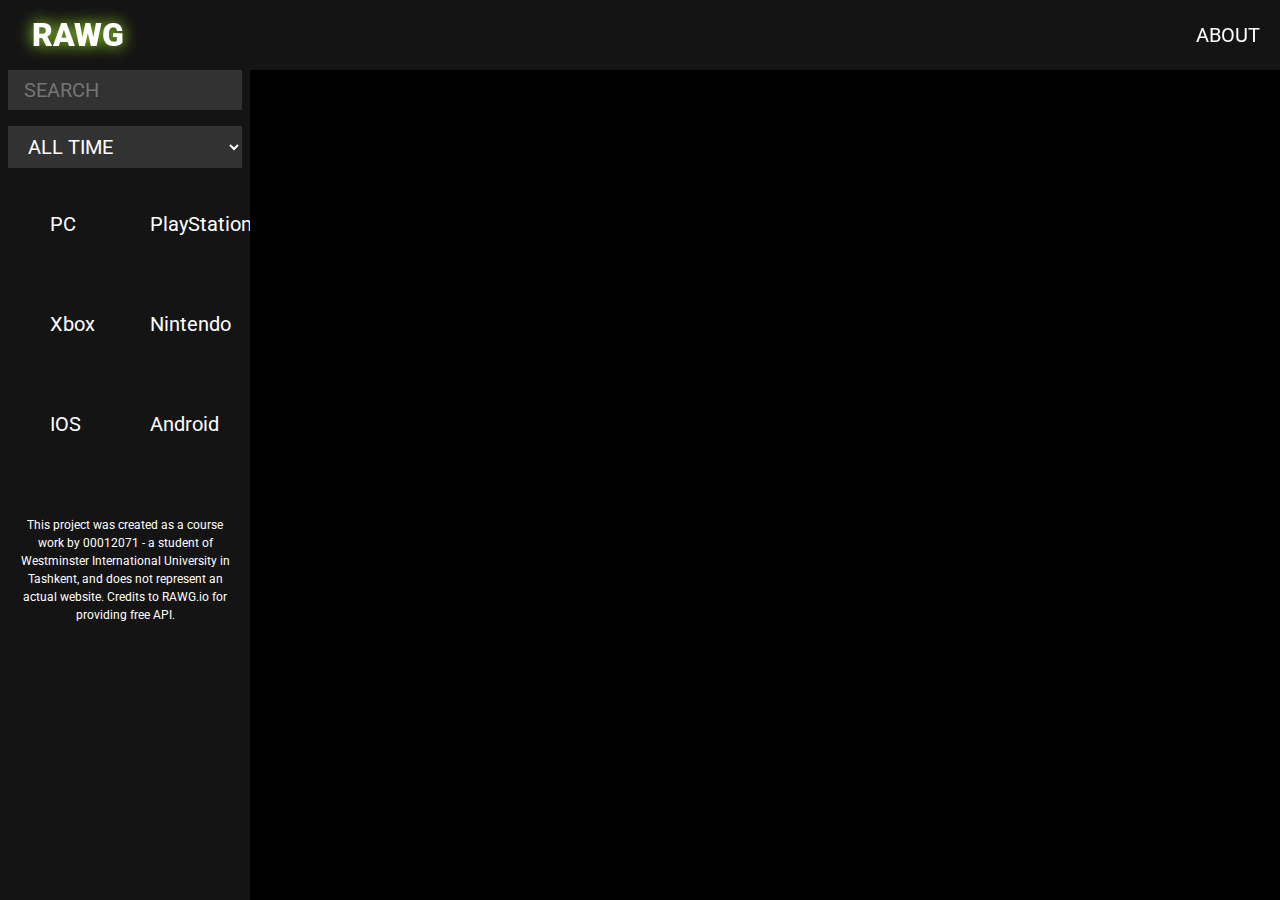
==== index.html @ a2678ff8 "animated logo imported roboto font" ====
<!DOCTYPE html>
<html lang="en">
    <head>
        <meta charset="UTF-8" />
        <meta http-equiv="X-UA-Compatible" content="IE=edge" />
        <meta name="viewport" content="width=device-width, initial-scale=1.0" />
        <script type="module" src="index.js" defer></script>
        <link rel="stylesheet" href="">
        <link rel="stylesheet" href="index.css" />
        <link rel="shortcut icon" type="image/jpg" href="./assets/favicon.png"/>
        <title>RAWG 00012071</title>
    </head>
    <body>
        <nav class="navigation">
            <button id="burgerButton" class="burger">
                <span class="burger-line"></span>
            </button>
            <a class="logo" href="#">RAWG</a>
            <a href="#">ABOUT</a>
        </nav>
            <aside class="sidebar" id="sidebar">
                <form class="form" action="#" id="filterForm" method="get">
                    <div class="search">
                        <input
                            type="text"
                            id="searchGameFilter"
                            name="searchGameFilter"
                            placeholder="SEARCH"
                            autocomplete="off"
                            oninput="this.value = this.value.replace(/[^0-9A-Za-z- ]/g, '');"
                        />
                    </div>
                    <div class="period">
                        <select
                            name="releasePeriodFilter"
                            id="releasePeriodFilter"
                        >
                            <option value="">ALL TIME</option>
                            <option value="2020-01-01,2021-12-31">
                                2020-2021
                            </option>
                            <option value="2010-01-01,2019-12-31">
                                2010-2019
                            </option>
                            <option value="2000-01-01,2009-12-31">
                                2000-2009
                            </option>
                            <option value="1990-01-01,1999-12-31">
                                1990-1999
                            </option>
                            <option value="1980-01-01,1989-12-31">
                                1980-1989
                            </option>
                            <option value="1970-01-01,1979-12-31">
                                1970-1979
                            </option>
                        </select>
                    </div>
                    <div class="platforms" id="platformsFilter">
                        <div class="platform">
                            <input
                                class="platform-radio"
                                name="platform"
                                type="radio"
                                id="1"
                            />
                            <label class="platform-label pc" for="1">PC</label>
                        </div>
                        <div class="platform">
                            <input
                                class="platform-radio"
                                name="platform"
                                type="radio"
                                id="2"
                            />
                            <label class="platform-label playstation" for="2"
                                >PlayStation</label
                            >
                        </div>
                        <div class="platform">
                            <input
                                class="platform-radio"
                                name="platform"
                                type="radio"
                                id="3"
                            />
                            <label class="platform-label xbox" for="3"
                                >Xbox</label
                            >
                        </div>
                        <div class="platform">
                            <input
                                class="platform-radio"
                                name="platform"
                                type="radio"
                                id="7"
                            />
                            <label class="platform-label nintendo" for="7"
                                >Nintendo</label
                            >
                        </div>
                        <div class="platform">
                            <input
                                class="platform-radio"
                                name="platform"
                                type="radio"
                                id="4"
                            />
                            <label class="platform-label ios" for="4"
                                >IOS</label
                            >
                        </div>
                        <div class="platform">
                            <input
                                class="platform-radio"
                                name="platform"
                                type="radio"
                                id="8"
                            />
                            <label class="platform-label android" for="8"
                                >Android</label
                            >
                        </div>
                    </div>
                    <footer class="footer">
                        This project was created as a course work by 00012071 - a student of Westminster International University in Tashkent, and does not represent an actual website. Credits to <a href="api.rawg.io">RAWG.io</a></a> for providing free API. 
                    </footer>
                </form>
            </aside>
            <main class="main-content">
                <section id="gameCardsGrid" class="cards">
                </section>
                <div class="page-buttons">
                    <button class="page-button" id="prevButton">PREV</button>
                    <button class="page-button" id="nextButton">NEXT</button>
                </div>
            </main>
        </div>
        <div class="image-viewer">
            <div class="image">
                <img
                    src="https://picsum.photos/200/300
                "
                    alt=""
                />
            </div>
            <button class="image-viewer__close-button"></button>
        </div>
    </body>
</html>
---- index.css ----
@import url(styles/general-styles.css);
@import url(styles/game-card.css);
@keyframes animate-platform {
    0% {
        filter: opacity(1);
    }
    100% {
        filter: opacity(0.5);
    }
}
.main-content {
    padding-top: 2rem;
    margin-left: 250px;
    min-height: calc(100vh - 70px);
    position: relative;
}
.cards {
    display: flex;
    flex-wrap: wrap;
    justify-content: center;
    color: white;
    align-items: center;
}

.sidebar {
    padding-top: 70px;
    font-size: 1.25rem;
    display: block;
    z-index: 1;
    position: fixed;
    top: 0;
    width: 250px;
    height: 100vh;
    overflow: hidden;
    background-color: rgb(20, 20, 20);
    transition: 500ms ease transform;
}

.burger {
    display: none;
    background-color: transparent;
    width: 50px;
    height: 50px;
    border-radius: 2px;
    position: relative;
    margin: 0 1rem;
}
.burger-line,
.burger::before,
.burger::after {
    margin: 0 auto;
    display: block;
    width: 100%;
    height: 2px;
    background-color: white;
    border-radius: 2px;
    transition: 0.25s ease;
}
.burger::before,
.burger::after {
    content: "";
}
.burger::before {
    transform: translateY(-700%);
}
.burger::after {
    transform: translateY(700%);
}

.period {
    width: 100%;
    padding: 1rem 0.5rem 0;
}
.search {
    padding: 0 0.5rem;
    width: 100%;
}
.period > select,
.search input {
    background-color: rgb(50, 50, 50);
    padding: 0.5rem 1rem;
    width: 100%;
}

.platforms {
    display: grid;
    width: 80%;
    grid-template-columns: repeat(2, 50%);
    margin: 1rem auto;
}

.platform {
    margin: 0.5rem;
    color: black;
}

.platform-label {
    border-radius: 20%;
    padding: 20%;
    color: white;
    display: block;
    cursor: pointer;
    width: 100%;
    aspect-ratio: 1;
}
.platform-label svg {
    transition: 0.5s ease;
}
.platform-radio {
    display: none;
}
.platform-radio:checked + .platform-label {
    animation: animate-platform 1500ms linear infinite;
    animation-direction: alternate;
}
.platform-label > svg {
    fill: rgb(100, 100, 100);
}
.platform-radio:checked + .platform-label.pc > svg {
    filter: drop-shadow(0 0 10px rgb(110, 200, 255));
    fill: rgb(110, 200, 255);
}

.platform-radio:checked + .platform-label.playstation > svg {
    filter: drop-shadow(0 0 10px rgb(100, 100, 255));
    fill: rgb(100, 100, 255);
}

.platform-radio:checked + .platform-label.xbox > svg {
    filter: drop-shadow(0 0 10px rgb(0, 180, 0));
    fill: rgb(0, 180, 0);
}

.platform-radio:checked + .platform-label.nintendo > svg {
    filter: drop-shadow(0 0 10px rgb(255, 100, 0));
    fill: rgb(255, 100, 0);
}

.platform-radio:checked + .platform-label.ios > svg {
    filter: drop-shadow(0 0 10px rgb(255, 255, 255));
    fill: rgb(255, 255, 255);
}

.platform-radio:checked + .platform-label.android > svg {
    filter: drop-shadow(0 0 10px rgb(50, 255, 50));
    fill: rgb(50, 255, 50);
}
.page-buttons {
    max-width: 700px;
    margin: 0 auto;
    padding: 3rem;
    display: flex;
    gap: 5rem;
    justify-content: center;
}
.page-button {
    display: none;
    border-radius: 0.25em;
    width: 100%;
    padding: 1em 2em;
    background-color: rgb(20, 20, 20);
}
.page-button:hover {
    background-color: rgb(50, 50, 50);
}
.footer {
    text-align: center;
    padding: 1rem;
    font-size: 0.75rem;
}

@media (max-width: 768px) {
    .main-content {
        margin-left: 0;
    }
    .sidebar {
        transform: translateX(-100%);
    }
    .sidebar.open {
        transform: translateX(0);
    }
    .burger {
        display: block;
    }
    .burger.open.burger::after {
        transform: translateY(-100%) rotate(45deg);
    }
    .burger.open.burger::before {
        transform: translateY(100%) rotate(-45deg);
    }
    .burger.open .burger-line {
        opacity: 0;
    }
}
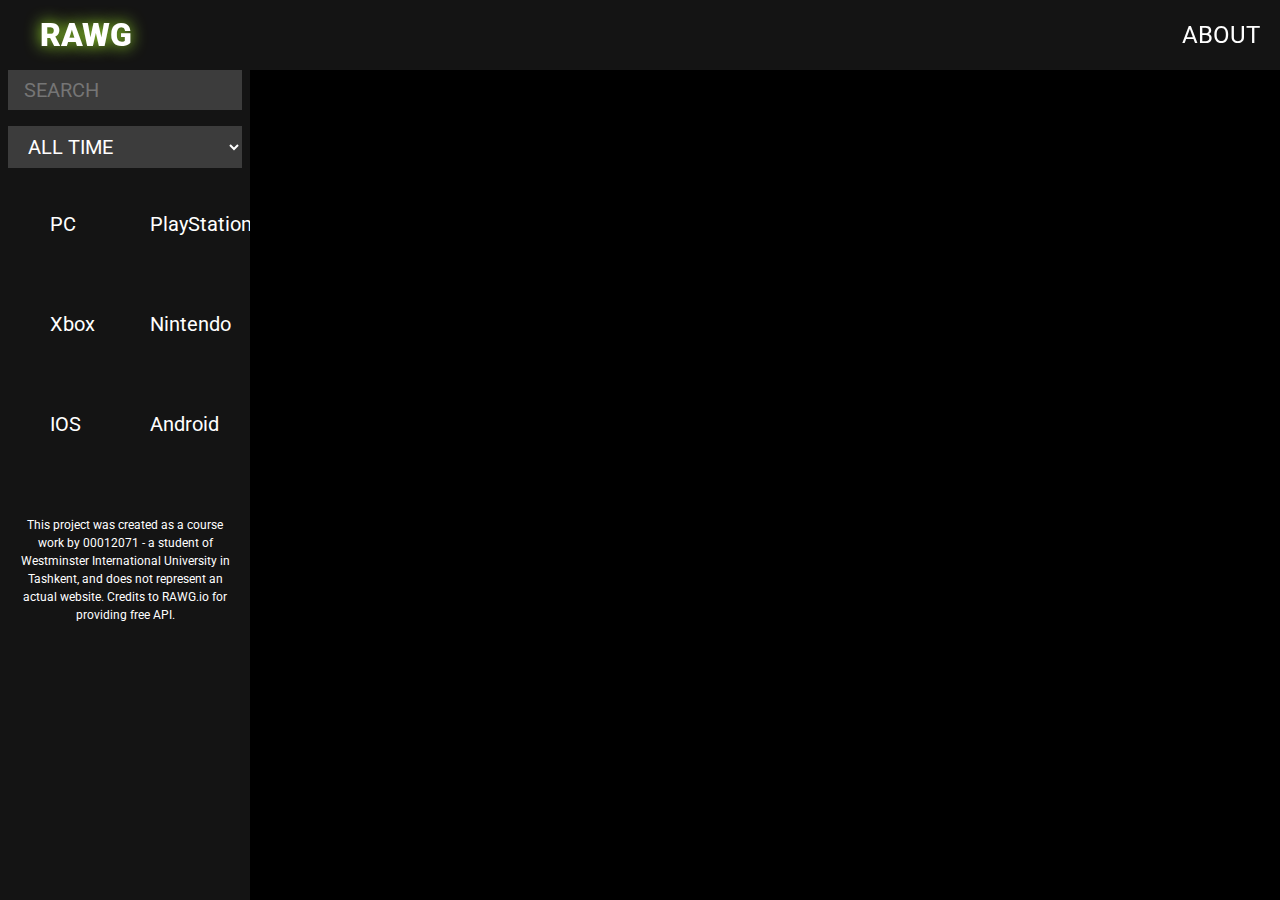
==== commit b3d787e9: "added image viewer" ====
--- a/index.html
+++ b/index.html
@@ -136,15 +136,5 @@
                 </div>
             </main>
         </div>
-        <div class="image-viewer">
-            <div class="image">
-                <img
-                    src="https://picsum.photos/200/300
-                "
-                    alt=""
-                />
-            </div>
-            <button class="image-viewer__close-button"></button>
-        </div>
     </body>
 </html>
--- a/index.css
+++ b/index.css
@@ -1,13 +1,6 @@
 @import url(styles/general-styles.css);
 @import url(styles/game-card.css);
-@keyframes animate-platform {
-    0% {
-        filter: opacity(1);
-    }
-    100% {
-        filter: opacity(0.5);
-    }
-}
+
 .main-content {
     padding-top: 2rem;
     margin-left: 250px;
@@ -18,7 +11,7 @@
     display: flex;
     flex-wrap: wrap;
     justify-content: center;
-    color: white;
+    color: var(--white);
     align-items: center;
 }
 
@@ -32,15 +25,15 @@
     width: 250px;
     height: 100vh;
     overflow: hidden;
-    background-color: rgb(20, 20, 20);
+    background-color: var(--dark-grey);
     transition: 500ms ease transform;
 }
 
 .burger {
     display: none;
     background-color: transparent;
-    width: 50px;
-    height: 50px;
+    width: 40px;
+    height: 40px;
     border-radius: 2px;
     position: relative;
     margin: 0 1rem;
@@ -52,7 +45,7 @@
     display: block;
     width: 100%;
     height: 2px;
-    background-color: white;
+    background-color: var(--white);
     border-radius: 2px;
     transition: 0.25s ease;
 }
@@ -77,9 +70,12 @@
 }
 .period > select,
 .search input {
-    background-color: rgb(50, 50, 50);
+    background-color: var(--medium-grey);
     padding: 0.5rem 1rem;
     width: 100%;
+}
+select {
+    cursor: pointer;
 }
 
 .platforms {
@@ -97,24 +93,27 @@
 .platform-label {
     border-radius: 20%;
     padding: 20%;
-    color: white;
     display: block;
     cursor: pointer;
     width: 100%;
     aspect-ratio: 1;
 }
 .platform-label svg {
-    transition: 0.5s ease;
+    transition: 0.25s ease;
 }
 .platform-radio {
     display: none;
 }
+.platform-label:hover > svg {
+    fill: var(--white);
+}
+
 .platform-radio:checked + .platform-label {
     animation: animate-platform 1500ms linear infinite;
     animation-direction: alternate;
 }
 .platform-label > svg {
-    fill: rgb(100, 100, 100);
+    fill: var(--light-grey);
 }
 .platform-radio:checked + .platform-label.pc > svg {
     filter: drop-shadow(0 0 10px rgb(110, 200, 255));
@@ -158,10 +157,10 @@
     border-radius: 0.25em;
     width: 100%;
     padding: 1em 2em;
-    background-color: rgb(20, 20, 20);
+    background-color: var(--dark-grey);
 }
 .page-button:hover {
-    background-color: rgb(50, 50, 50);
+    background-color: var(--medium-grey);
 }
 .footer {
     text-align: center;
@@ -169,6 +168,21 @@
     font-size: 0.75rem;
 }
 
+.not-found {
+    display: block;
+    position: absolute;
+    top: 50%;
+    left: 50%;
+    transform: translate(-50%, -50%);
+}
+.not-found__text {
+    display: block;
+    font-size: 5rem;
+    text-align: center;
+    text-shadow: 0 0 0.5em greenyellow;
+    animation: animate-logo 2s linear infinite;
+}
+
 @media (max-width: 768px) {
     .main-content {
         margin-left: 0;
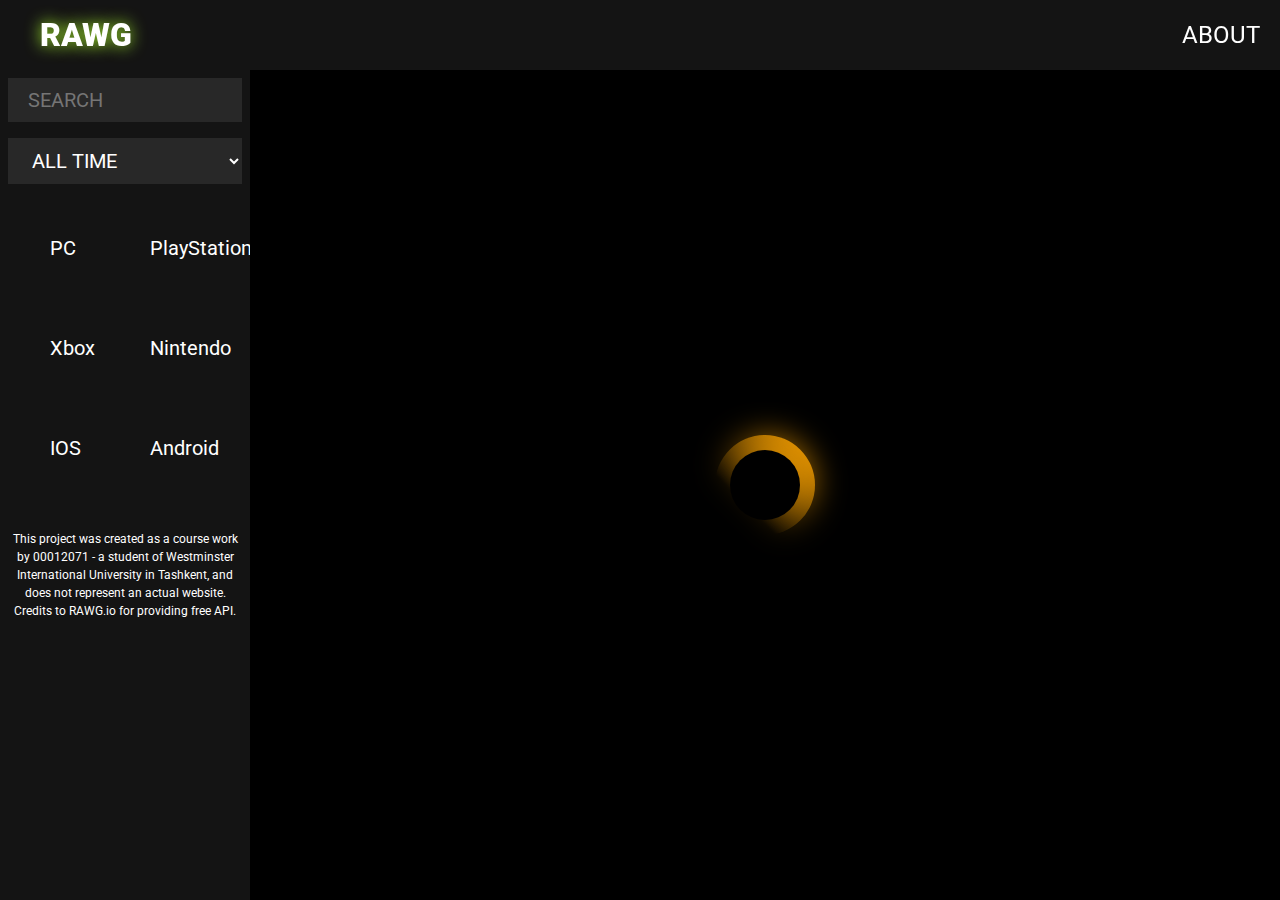
==== commit 80c6db63: "iam dead inside" ====
--- a/index.html
+++ b/index.html
@@ -129,6 +129,9 @@
             </aside>
             <main class="main-content">
                 <section id="gameCardsGrid" class="cards">
+                    <div class="loading">
+                        <div class="loader"></div>
+                    </div>
                 </section>
                 <div class="page-buttons">
                     <button class="page-button" id="prevButton">PREV</button>
--- a/index.css
+++ b/index.css
@@ -60,18 +60,15 @@
     transform: translateY(700%);
 }
 
-.period {
-    width: 100%;
-    padding: 1rem 0.5rem 0;
-}
+.period,
 .search {
-    padding: 0 0.5rem;
+    padding: 0.5rem;
     width: 100%;
 }
 .period > select,
 .search input {
-    background-color: var(--medium-grey);
-    padding: 0.5rem 1rem;
+    background-color: var(--darker-grey);
+    padding: 0.5em 1em;
     width: 100%;
 }
 select {
@@ -146,17 +143,17 @@
 }
 .page-buttons {
     max-width: 700px;
-    margin: 0 auto;
-    padding: 3rem;
+    margin: 4rem auto;
     display: flex;
-    gap: 5rem;
-    justify-content: center;
+    justify-content: space-evenly;
+    gap: 1rem;
 }
 .page-button {
     display: none;
-    border-radius: 0.25em;
-    width: 100%;
-    padding: 1em 2em;
+    border-radius: 0.5rem;
+    width: 100%;
+    max-width: 250px;
+    padding: 2em;
     background-color: var(--dark-grey);
 }
 .page-button:hover {
@@ -164,8 +161,8 @@
 }
 .footer {
     text-align: center;
-    padding: 1rem;
-    font-size: 0.75rem;
+    padding: 0.5em;
+    font-size: 12px;
 }
 
 .not-found {
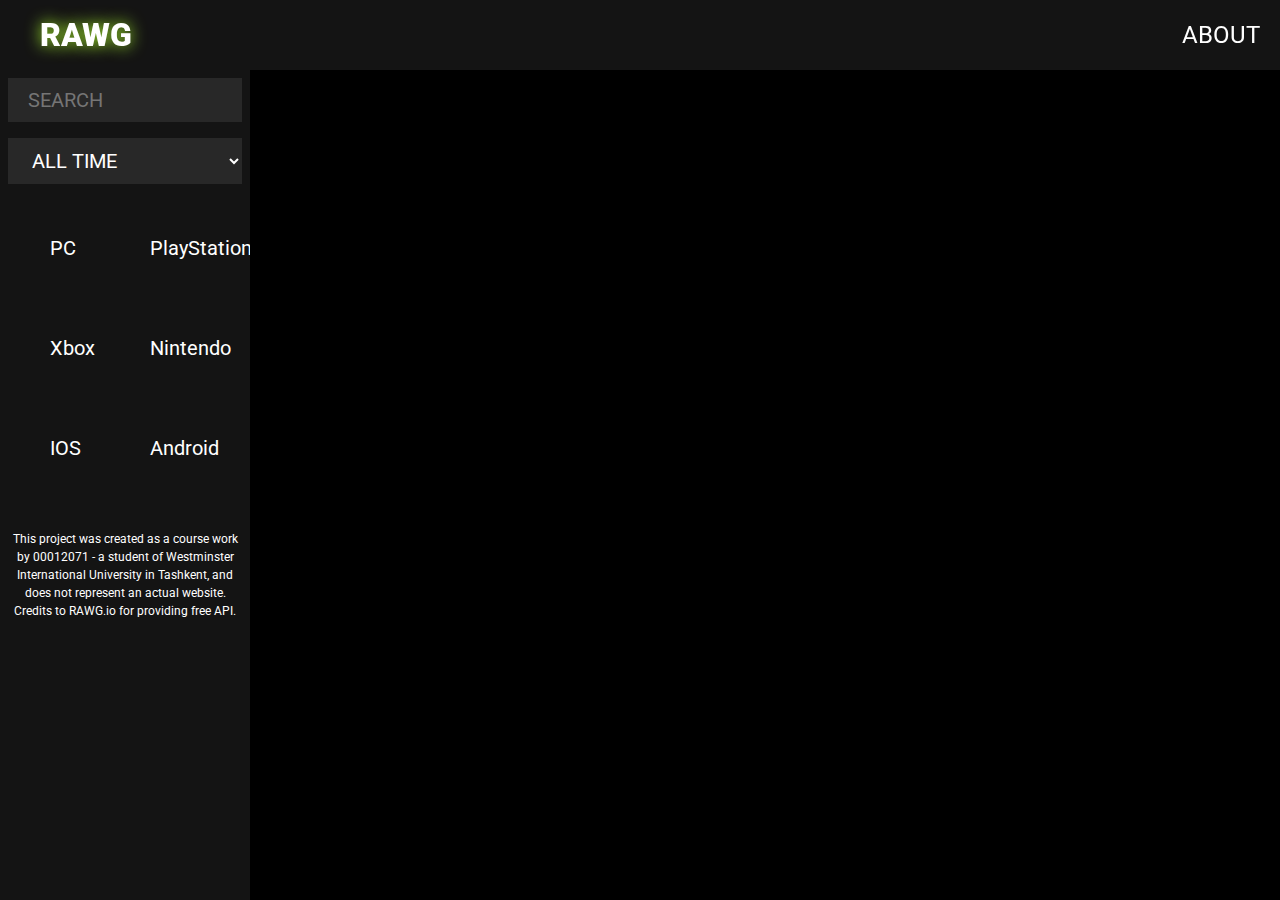
==== commit 3abe95a9: "fixed" ====
--- a/index.html
+++ b/index.html
@@ -128,10 +128,8 @@
                 </form>
             </aside>
             <main class="main-content">
+
                 <section id="gameCardsGrid" class="cards">
-                    <div class="loading">
-                        <div class="loader"></div>
-                    </div>
                 </section>
                 <div class="page-buttons">
                     <button class="page-button" id="prevButton">PREV</button>
--- a/index.css
+++ b/index.css
@@ -2,12 +2,13 @@
 @import url(styles/game-card.css);
 
 .main-content {
-    padding-top: 2rem;
     margin-left: 250px;
-    min-height: calc(100vh - 70px);
+    min-height: calc(100% - 70px);
+    padding-top: 70px;
     position: relative;
 }
 .cards {
+    padding-top: 1rem;
     display: flex;
     flex-wrap: wrap;
     justify-content: center;
@@ -23,7 +24,7 @@
     position: fixed;
     top: 0;
     width: 250px;
-    height: 100vh;
+    height: 100%;
     overflow: hidden;
     background-color: var(--dark-grey);
     transition: 500ms ease transform;
@@ -143,12 +144,13 @@
 }
 .page-buttons {
     max-width: 700px;
-    margin: 4rem auto;
+    margin: 0 auto;
     display: flex;
     justify-content: space-evenly;
     gap: 1rem;
 }
 .page-button {
+    margin: 4rem 0;
     display: none;
     border-radius: 0.5rem;
     width: 100%;
